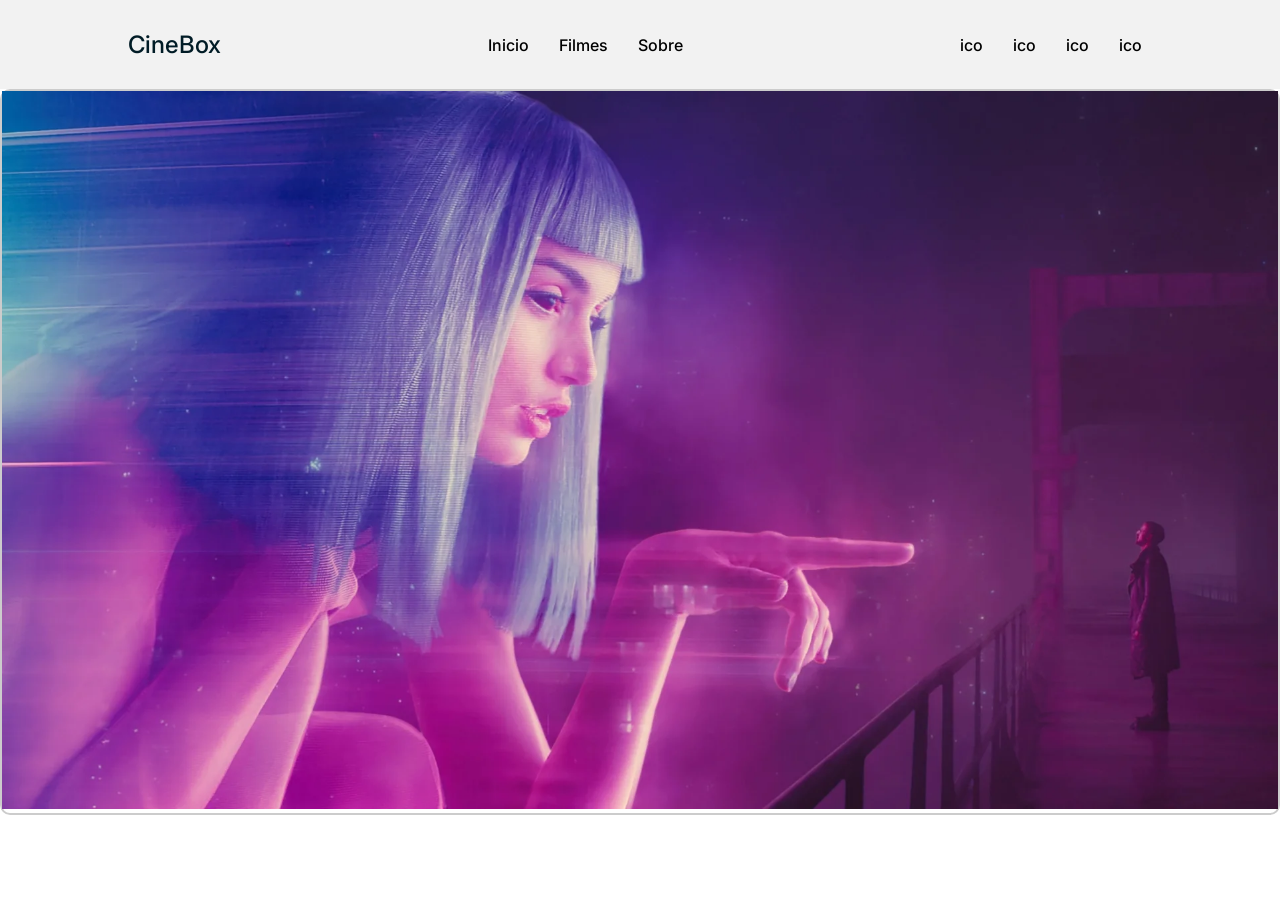
==== index.html @ 3a02669b "CineBox Aula01" ====
<!DOCTYPE html>
<html lang="pt-br">
<head>
    <meta charset="UTF-8">
    <meta name="viewport" content="width=device-width, initial-scale=1.0">
    <title>CineBox</title>
    <link rel="stylesheet" href="./Assets/CSS/Style.css">
    <link rel="stylesheet" href="./Assets/CSS/Carrossel.css">
</head>
<body>
    <header>
        <nav>
            <a href="#" class="logo">
                <h1>CineBox</h1>
            </a>
            <ul class="menu">
                <li><a href="#">Inicio</a></li>
                <li><a href="#">Filmes</a></li>
                <li><a href="#">Sobre</a></li>
            </ul>
            <ul class="menu-icone">
                <li><a href="#">ico</a></li>
                <li><a href="#">ico</a></li>
                <li><a href="#">ico</a></li>
                <li><a href="#">ico</a></li>
            </ul>
        </nav>
    </header>
    <section id="banner">
        <main class="carrossel-container">
            <img src="./Assets/img/banner/banner_01.jpg" alt="banner 01">
        </main>
    </section>
    
</body>
</html>
---- Assets/CSS/Style.css ----
@import url('https://fonts.googleapis.com/css2?family=Inter:ital,opsz,wght@0,14..32,100..900;1,14..32,100..900&display=swap');

*{
    margin: 0;
    padding: 0;
    font-family: "Inter", sans-serif;
    font-optical-sizing: auto;
    font-weight: 500;
    font-style: normal;
}

header nav{
    background-color: #f2f2f2;
    padding: 30px 0;
    display: flex;
    justify-content: space-around;
    align-items: center;
} 

.logo{
    text-decoration: none;
    color: #011c26;
    font-weight: bold;
    cursor: pointer;
}

ul.menu, ul.menu-icone{
    list-style: none;
    display: flex;
    gap: 10px;
}

.menu li a, .menu-icone li a{
    text-decoration: none;
    color: black;
    padding: 10px;
    border-radius: 10px;
}

.menu li a:hover, .menu-icone li a:hover{
    background-color: #011c26;
    color: tomato;
}
---- Assets/CSS/Carrossel.css ----
#banner{
    display: flex;
    justify-content: center;
    align-items: center;
}

#banner img{
    width: 100%;
}

.carrossel-container{
    width: 100%;
    max-width: 1920px;
    border: 2px solid #CCCCCC;
    border-radius: 10px;
}
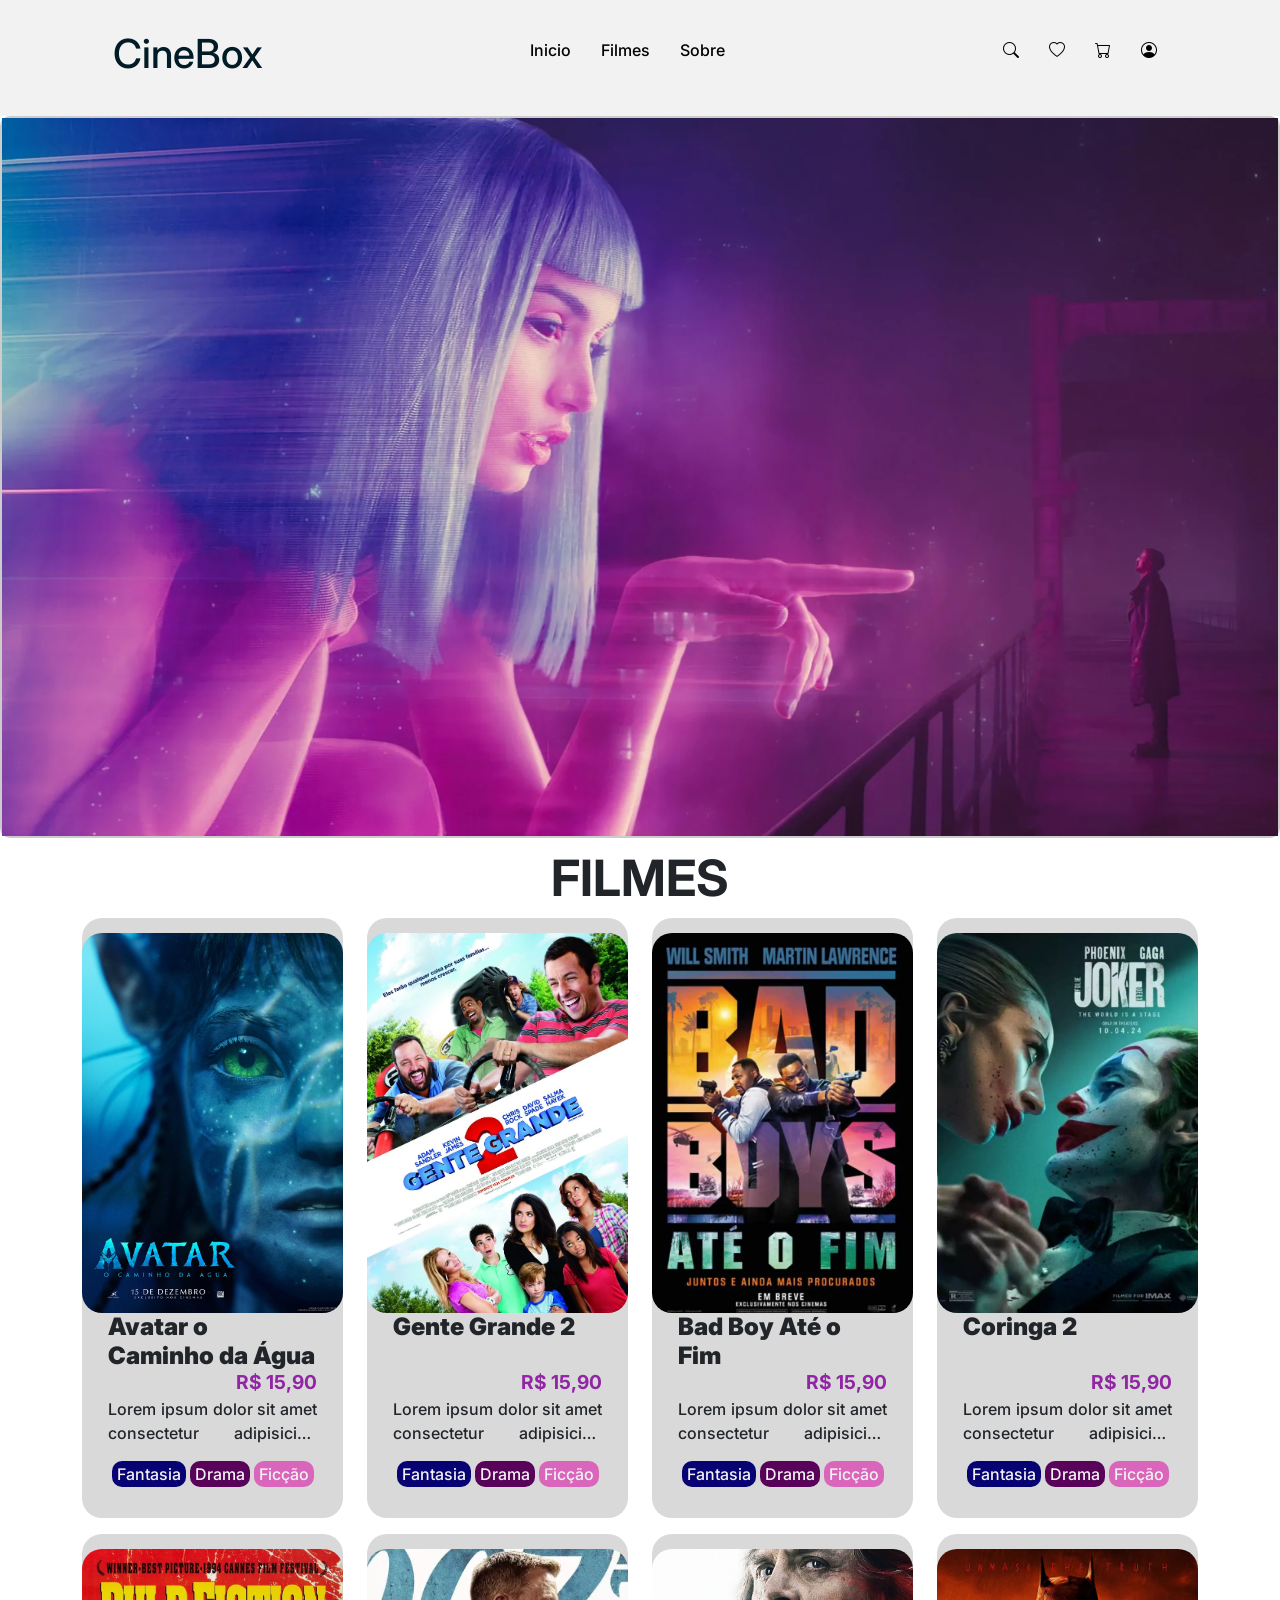
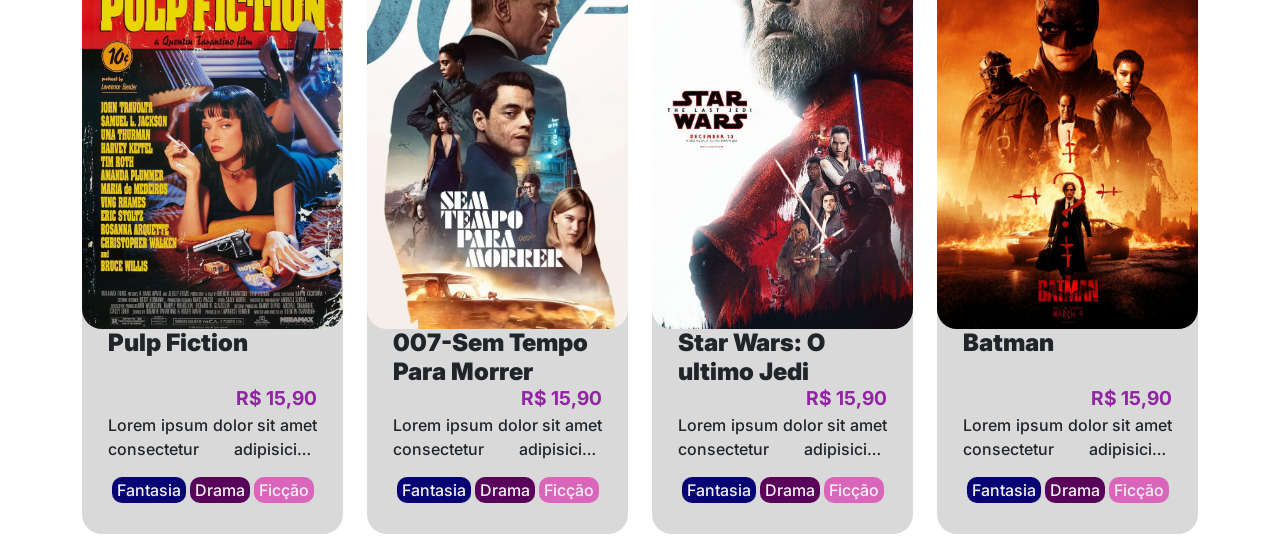
==== commit bacebd9a: "cinebox 01" ====
--- a/index.html
+++ b/index.html
@@ -4,8 +4,11 @@
     <meta charset="UTF-8">
     <meta name="viewport" content="width=device-width, initial-scale=1.0">
     <title>CineBox</title>
+
+    <link href="https://cdn.jsdelivr.net/npm/bootstrap@5.3.3/dist/css/bootstrap.min.css" rel="stylesheet" integrity="sha384-QWTKZyjpPEjISv5WaRU9OFeRpok6YctnYmDr5pNlyT2bRjXh0JMhjY6hW+ALEwIH" crossorigin="anonymous">
     <link rel="stylesheet" href="./Assets/CSS/Style.css">
     <link rel="stylesheet" href="./Assets/CSS/Carrossel.css">
+    <link rel="stylesheet" href="./Assets/CSS/Filmes.css">
 </head>
 <body>
     <header>
@@ -19,10 +22,10 @@
                 <li><a href="#">Sobre</a></li>
             </ul>
             <ul class="menu-icone">
-                <li><a href="#">ico</a></li>
-                <li><a href="#">ico</a></li>
-                <li><a href="#">ico</a></li>
-                <li><a href="#">ico</a></li>
+                <li><a href="#"><i class="bi bi-search"></i></a></li>
+                <li><a href="#"><i class="bi bi-heart"></i></a></li>
+                <li><a href="#"><i class="bi bi-cart"></i></a></li>
+                <li><a href="#"><i class="bi bi-person-circle"></i></a></li>
             </ul>
         </nav>
     </header>
@@ -31,6 +34,138 @@
             <img src="./Assets/img/banner/banner_01.jpg" alt="banner 01">
         </main>
     </section>
-    
+    <section id="filmes-recomendados">
+        <h2 class="titulo">filmes</h2>
+        <main class="container">
+            <div class="row">
+                <div class="col-3">
+                    <figure>
+                        <img src="./Assets/img/poster/avatar-o-caminho-da-agua.png" alt="Poster1" class="foto_produto">
+                        <figcaption>
+                            <h4>Avatar o Caminho da Água</h4>
+                            <span class="preco">R$ 15,90</span>
+                            <p class="descricao">Lorem ipsum dolor sit amet consectetur adipisicing elit. Soluta blanditiis, consequatur rerum laborum ea in deleniti ullam? Tenetur nesciunt eveniet, enim, quos praesentium veritatis, quaerat minima id voluptatibus recusandae earum.</p>
+                        </figcaption>
+                        <span class="genero">
+                            <label style="background-color: #070373;">Fantasia</label>
+                            <label style="background-color: #580259;">Drama</label>
+                            <label style="background-color: #d966ba;">Ficção</label>
+                        </span>
+                    </figure>
+                </div>
+                <div class="col-3">
+                    <figure>
+                        <img src="./Assets/img/poster/gente-grande-2.png" alt="Poster2" class="foto_produto">
+                        <figcaption>
+                            <h4>Gente Grande 2</h4>
+                            <span class="preco">R$ 15,90</span>
+                            <p class="descricao">Lorem ipsum dolor sit amet consectetur adipisicing elit. Soluta blanditiis, consequatur rerum laborum ea in deleniti ullam? Tenetur nesciunt eveniet, enim, quos praesentium veritatis, quaerat minima id voluptatibus recusandae earum.</p>
+                        </figcaption>
+                        <span class="genero">
+                            <label style="background-color: #070373;">Fantasia</label>
+                            <label style="background-color: #580259;">Drama</label>
+                            <label style="background-color: #d966ba;">Ficção</label>
+                        </span>
+                    </figure>
+                </div>
+                <div class="col-3">
+                    <figure>
+                        <img src="./Assets/img/poster/bad-boys-ate-o-fim.png" alt="Poster3" class="foto_produto">
+                        <figcaption>
+                            <h4>Bad Boy Até o Fim</h4>
+                            <span class="preco">R$ 15,90</span>
+                            <p class="descricao">Lorem ipsum dolor sit amet consectetur adipisicing elit. Soluta blanditiis, consequatur rerum laborum ea in deleniti ullam? Tenetur nesciunt eveniet, enim, quos praesentium veritatis, quaerat minima id voluptatibus recusandae earum.</p>
+                        </figcaption>
+                        <span class="genero">
+                            <label style="background-color: #070373;">Fantasia</label>
+                            <label style="background-color: #580259;">Drama</label>
+                            <label style="background-color: #d966ba;">Ficção</label>
+                        </span>
+                    </figure>
+                </div>
+                <div class="col-3">
+                    <figure>
+                        <img src="./Assets/img/poster/coringa-2.png" alt="Poster4" class="foto_produto">
+                        <figcaption>
+                            <h4>Coringa 2</h4>
+                            <span class="preco">R$ 15,90</span>
+                            <p class="descricao">Lorem ipsum dolor sit amet consectetur adipisicing elit. Soluta blanditiis, consequatur rerum laborum ea in deleniti ullam? Tenetur nesciunt eveniet, enim, quos praesentium veritatis, quaerat minima id voluptatibus recusandae earum.</p>
+                        </figcaption>
+                        <span class="genero">
+                            <label style="background-color: #070373;">Fantasia</label>
+                            <label style="background-color: #580259;">Drama</label>
+                            <label style="background-color: #d966ba;">Ficção</label>
+                        </span>
+                    </figure>
+                </div>
+                <div class="col-3">
+                    <figure>
+                        <img src="./Assets/img/poster/pulp-fiction.png" alt="Poster5" class="foto_produto">
+                        <figcaption>
+                            <h4>Pulp Fiction</h4>
+                            <span class="preco">R$ 15,90</span>
+                            <p class="descricao">Lorem ipsum dolor sit amet consectetur adipisicing elit. Soluta blanditiis, consequatur rerum laborum ea in deleniti ullam? Tenetur nesciunt eveniet, enim, quos praesentium veritatis, quaerat minima id voluptatibus recusandae earum.</p>
+                        </figcaption>
+                        <span class="genero">
+                            <label style="background-color: #070373;">Fantasia</label>
+                            <label style="background-color: #580259;">Drama</label>
+                            <label style="background-color: #d966ba;">Ficção</label>
+                        </span>
+                    </figure>
+                </div>
+                <div class="col-3">
+                    <figure>
+                        <img src="./Assets/img/poster/sem-tempo-para-morrer.png" alt="Poster6" class="foto_produto">
+                        <figcaption>
+                            <h4>007-Sem Tempo Para Morrer</h4>
+                            <span class="preco">R$ 15,90</span>
+                            <p class="descricao">Lorem ipsum dolor sit amet consectetur adipisicing elit. Soluta blanditiis, consequatur rerum laborum ea in deleniti ullam? Tenetur nesciunt eveniet, enim, quos praesentium veritatis, quaerat minima id voluptatibus recusandae earum.</p>
+                        </figcaption>
+                        <span class="genero">
+                            <label style="background-color: #070373;">Fantasia</label>
+                            <label style="background-color: #580259;">Drama</label>
+                            <label style="background-color: #d966ba;">Ficção</label>
+                        </span>
+                    </figure>
+                </div>
+                <div class="col-3">
+                    <figure>
+                        <img src="./Assets/img/poster/star-wars-the-last-jedi.png" alt="Poster7" class="foto_produto">
+                        <figcaption>
+                            <h4>Star Wars: O ultimo Jedi</h4>
+                            <span class="preco">R$ 15,90</span>
+                            <p class="descricao">Lorem ipsum dolor sit amet consectetur adipisicing elit. Soluta blanditiis, consequatur rerum laborum ea in deleniti ullam? Tenetur nesciunt eveniet, enim, quos praesentium veritatis, quaerat minima id voluptatibus recusandae earum.</p>
+                        </figcaption>
+                        <span class="genero">
+                            <label style="background-color: #070373;">Fantasia</label>
+                            <label style="background-color: #580259;">Drama</label>
+                            <label style="background-color: #d966ba;">Ficção</label>
+                        </span>
+                    </figure>
+                </div>
+                <div class="col-3">
+                    <figure>
+                        <img src="./Assets/img/poster/the-batman.png" alt="Poster8" class="foto_produto">
+                        <figcaption>
+                            <h4>Batman</h4>
+                            <span class="preco">R$ 15,90</span>
+                            <p class="descricao">Lorem ipsum dolor sit amet consectetur adipisicing elit. Soluta blanditiis, consequatur rerum laborum ea in deleniti ullam? Tenetur nesciunt eveniet, enim, quos praesentium veritatis, quaerat minima id voluptatibus recusandae earum.</p>
+                        </figcaption>
+                        <span class="genero">
+                            <label style="background-color: #070373;">Fantasia</label>
+                            <label style="background-color: #580259;">Drama</label>
+                            <label style="background-color: #d966ba;">Ficção</label>
+                        </span>
+                    </figure>
+                </div>
+ 
+
+
+
+            </div>
+        </main>
+    </section>
+
 </body>
-</html>+</html>
+
--- a/Assets/CSS/Filmes.css
+++ b/Assets/CSS/Filmes.css
@@ -0,0 +1,62 @@
+#filmes-recomendados h2.titulo{
+    text-align: center;
+    text-transform: uppercase;
+    font-size: 50px;
+    font-weight: 700;
+    margin: 10px 0;
+}
+
+#filmes-recomendados figure{
+    background-color: #d9d9d9;
+    padding: 15px 0;
+    width: 100%;
+    max-width: 400px;
+    height: 600px;
+    border-radius: 20px;
+    text-align: center;
+}
+
+#filmes-recomendados .foto_produto{
+    height: 95%;
+    width: 100%;
+    max-height: 380px;
+    max-width: 280px;
+    border-radius: 20px;
+    object-fit: cover;
+}
+
+#filmes-recomendados figcaption{
+    padding: 0 10%;
+    display: flex;
+    flex-grow: 1;/*usar todo espaço disponivel*/
+    flex-direction: column;
+}
+
+#filmes-recomendados figcaption h4{
+    margin-bottom: 0;
+    font-weight: 900;
+    text-align: start;
+    height: 55px;
+}
+
+#filmes-recomendados span.preco{
+    color: #9125a3;
+    font-weight: 700;
+    font-size: 1.2rem;
+    text-align: end;
+}
+
+#filmes-recomendados figcaption p{
+    text-align: justify;
+    display: -webkit-box;
+    -webkit-line-clamp: 2;
+    -webkit-box-orient: vertical;
+    overflow: hidden;
+}
+
+#filmes-recomendados span.genero label{
+    background-color: tomato;
+    color: #f2f2f2;
+    padding: 1px 5px;
+    border-radius: 10px;
+}
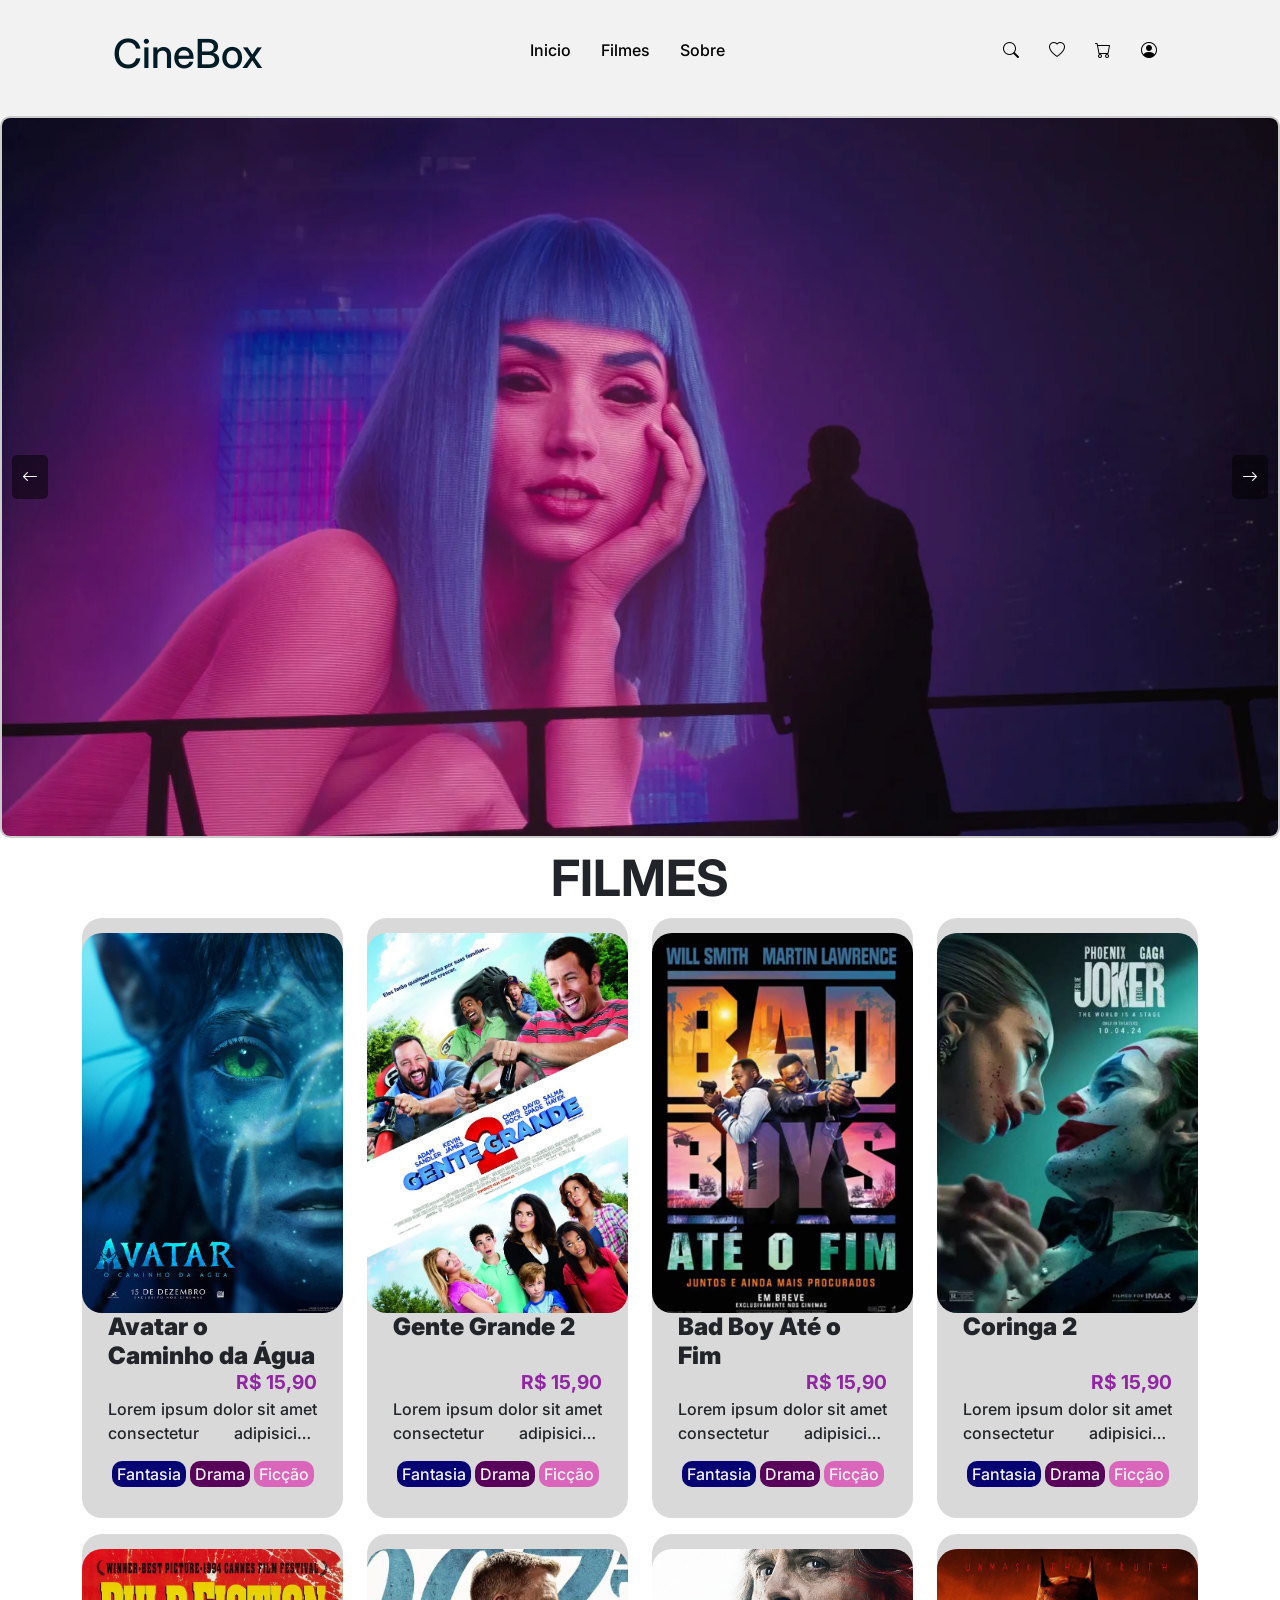
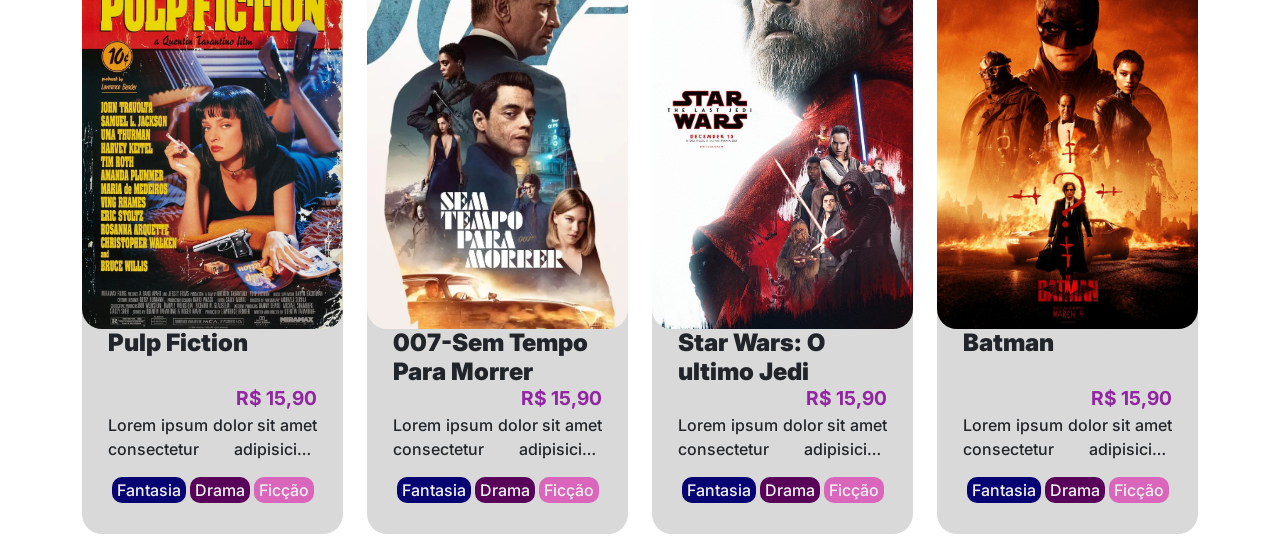
==== commit 91a57750: "07-11" ====
--- a/index.html
+++ b/index.html
@@ -1,15 +1,18 @@
 <!DOCTYPE html>
 <html lang="pt-br">
+
 <head>
     <meta charset="UTF-8">
     <meta name="viewport" content="width=device-width, initial-scale=1.0">
     <title>CineBox</title>
 
-    <link href="https://cdn.jsdelivr.net/npm/bootstrap@5.3.3/dist/css/bootstrap.min.css" rel="stylesheet" integrity="sha384-QWTKZyjpPEjISv5WaRU9OFeRpok6YctnYmDr5pNlyT2bRjXh0JMhjY6hW+ALEwIH" crossorigin="anonymous">
+    <link href="https://cdn.jsdelivr.net/npm/bootstrap@5.3.3/dist/css/bootstrap.min.css" rel="stylesheet"
+        integrity="sha384-QWTKZyjpPEjISv5WaRU9OFeRpok6YctnYmDr5pNlyT2bRjXh0JMhjY6hW+ALEwIH" crossorigin="anonymous">
     <link rel="stylesheet" href="./Assets/CSS/Style.css">
     <link rel="stylesheet" href="./Assets/CSS/Carrossel.css">
     <link rel="stylesheet" href="./Assets/CSS/Filmes.css">
 </head>
+
 <body>
     <header>
         <nav>
@@ -31,9 +34,22 @@
     </header>
     <section id="banner">
         <main class="carrossel-container">
-            <img src="./Assets/img/banner/banner_01.jpg" alt="banner 01">
+            <div class="carrossel">
+                <img src="./Assets/img/banner/banner_00.jpg" alt="banner 00">
+                <img src="./Assets/img/banner/banner_01.jpg" alt="banner 01">
+                <img src="./Assets/img/banner/banner_02.jpg" alt="banner 02">
+                <img src="./Assets/img/banner/banner_03.jpg" alt="banner 03">
+                <img src="./Assets/img/banner/banner_04.jpg" alt="banner 04">
+                <img src="./Assets/img/banner/banner_05.jpg" alt="banner 05">
+                <img src="./Assets/img/banner/banner_06.jpg" alt="banner 06">
+            </div>
+
+            <button class="anterior" onclick="javascript:voltarSlide()"><i class="bi bi-arrow-left"></i></button>
+            <button class="proximo" onclick="javascript:proximoSlide()"><i class="bi bi-arrow-right"></i></button>
         </main>
     </section>
+
+
     <section id="filmes-recomendados">
         <h2 class="titulo">filmes</h2>
         <main class="container">
@@ -44,7 +60,9 @@
                         <figcaption>
                             <h4>Avatar o Caminho da Água</h4>
                             <span class="preco">R$ 15,90</span>
-                            <p class="descricao">Lorem ipsum dolor sit amet consectetur adipisicing elit. Soluta blanditiis, consequatur rerum laborum ea in deleniti ullam? Tenetur nesciunt eveniet, enim, quos praesentium veritatis, quaerat minima id voluptatibus recusandae earum.</p>
+                            <p class="descricao">Lorem ipsum dolor sit amet consectetur adipisicing elit. Soluta
+                                blanditiis, consequatur rerum laborum ea in deleniti ullam? Tenetur nesciunt eveniet,
+                                enim, quos praesentium veritatis, quaerat minima id voluptatibus recusandae earum.</p>
                         </figcaption>
                         <span class="genero">
                             <label style="background-color: #070373;">Fantasia</label>
@@ -59,7 +77,9 @@
                         <figcaption>
                             <h4>Gente Grande 2</h4>
                             <span class="preco">R$ 15,90</span>
-                            <p class="descricao">Lorem ipsum dolor sit amet consectetur adipisicing elit. Soluta blanditiis, consequatur rerum laborum ea in deleniti ullam? Tenetur nesciunt eveniet, enim, quos praesentium veritatis, quaerat minima id voluptatibus recusandae earum.</p>
+                            <p class="descricao">Lorem ipsum dolor sit amet consectetur adipisicing elit. Soluta
+                                blanditiis, consequatur rerum laborum ea in deleniti ullam? Tenetur nesciunt eveniet,
+                                enim, quos praesentium veritatis, quaerat minima id voluptatibus recusandae earum.</p>
                         </figcaption>
                         <span class="genero">
                             <label style="background-color: #070373;">Fantasia</label>
@@ -74,7 +94,9 @@
                         <figcaption>
                             <h4>Bad Boy Até o Fim</h4>
                             <span class="preco">R$ 15,90</span>
-                            <p class="descricao">Lorem ipsum dolor sit amet consectetur adipisicing elit. Soluta blanditiis, consequatur rerum laborum ea in deleniti ullam? Tenetur nesciunt eveniet, enim, quos praesentium veritatis, quaerat minima id voluptatibus recusandae earum.</p>
+                            <p class="descricao">Lorem ipsum dolor sit amet consectetur adipisicing elit. Soluta
+                                blanditiis, consequatur rerum laborum ea in deleniti ullam? Tenetur nesciunt eveniet,
+                                enim, quos praesentium veritatis, quaerat minima id voluptatibus recusandae earum.</p>
                         </figcaption>
                         <span class="genero">
                             <label style="background-color: #070373;">Fantasia</label>
@@ -89,7 +111,9 @@
                         <figcaption>
                             <h4>Coringa 2</h4>
                             <span class="preco">R$ 15,90</span>
-                            <p class="descricao">Lorem ipsum dolor sit amet consectetur adipisicing elit. Soluta blanditiis, consequatur rerum laborum ea in deleniti ullam? Tenetur nesciunt eveniet, enim, quos praesentium veritatis, quaerat minima id voluptatibus recusandae earum.</p>
+                            <p class="descricao">Lorem ipsum dolor sit amet consectetur adipisicing elit. Soluta
+                                blanditiis, consequatur rerum laborum ea in deleniti ullam? Tenetur nesciunt eveniet,
+                                enim, quos praesentium veritatis, quaerat minima id voluptatibus recusandae earum.</p>
                         </figcaption>
                         <span class="genero">
                             <label style="background-color: #070373;">Fantasia</label>
@@ -104,7 +128,9 @@
                         <figcaption>
                             <h4>Pulp Fiction</h4>
                             <span class="preco">R$ 15,90</span>
-                            <p class="descricao">Lorem ipsum dolor sit amet consectetur adipisicing elit. Soluta blanditiis, consequatur rerum laborum ea in deleniti ullam? Tenetur nesciunt eveniet, enim, quos praesentium veritatis, quaerat minima id voluptatibus recusandae earum.</p>
+                            <p class="descricao">Lorem ipsum dolor sit amet consectetur adipisicing elit. Soluta
+                                blanditiis, consequatur rerum laborum ea in deleniti ullam? Tenetur nesciunt eveniet,
+                                enim, quos praesentium veritatis, quaerat minima id voluptatibus recusandae earum.</p>
                         </figcaption>
                         <span class="genero">
                             <label style="background-color: #070373;">Fantasia</label>
@@ -119,7 +145,9 @@
                         <figcaption>
                             <h4>007-Sem Tempo Para Morrer</h4>
                             <span class="preco">R$ 15,90</span>
-                            <p class="descricao">Lorem ipsum dolor sit amet consectetur adipisicing elit. Soluta blanditiis, consequatur rerum laborum ea in deleniti ullam? Tenetur nesciunt eveniet, enim, quos praesentium veritatis, quaerat minima id voluptatibus recusandae earum.</p>
+                            <p class="descricao">Lorem ipsum dolor sit amet consectetur adipisicing elit. Soluta
+                                blanditiis, consequatur rerum laborum ea in deleniti ullam? Tenetur nesciunt eveniet,
+                                enim, quos praesentium veritatis, quaerat minima id voluptatibus recusandae earum.</p>
                         </figcaption>
                         <span class="genero">
                             <label style="background-color: #070373;">Fantasia</label>
@@ -134,7 +162,9 @@
                         <figcaption>
                             <h4>Star Wars: O ultimo Jedi</h4>
                             <span class="preco">R$ 15,90</span>
-                            <p class="descricao">Lorem ipsum dolor sit amet consectetur adipisicing elit. Soluta blanditiis, consequatur rerum laborum ea in deleniti ullam? Tenetur nesciunt eveniet, enim, quos praesentium veritatis, quaerat minima id voluptatibus recusandae earum.</p>
+                            <p class="descricao">Lorem ipsum dolor sit amet consectetur adipisicing elit. Soluta
+                                blanditiis, consequatur rerum laborum ea in deleniti ullam? Tenetur nesciunt eveniet,
+                                enim, quos praesentium veritatis, quaerat minima id voluptatibus recusandae earum.</p>
                         </figcaption>
                         <span class="genero">
                             <label style="background-color: #070373;">Fantasia</label>
@@ -149,16 +179,18 @@
                         <figcaption>
                             <h4>Batman</h4>
                             <span class="preco">R$ 15,90</span>
-                            <p class="descricao">Lorem ipsum dolor sit amet consectetur adipisicing elit. Soluta blanditiis, consequatur rerum laborum ea in deleniti ullam? Tenetur nesciunt eveniet, enim, quos praesentium veritatis, quaerat minima id voluptatibus recusandae earum.</p>
-                        </figcaption>
-                        <span class="genero">
-                            <label style="background-color: #070373;">Fantasia</label>
-                            <label style="background-color: #580259;">Drama</label>
-                            <label style="background-color: #d966ba;">Ficção</label>
-                        </span>
-                    </figure>
-                </div>
- 
+                            <p class="descricao">Lorem ipsum dolor sit amet consectetur adipisicing elit. Soluta
+                                blanditiis, consequatur rerum laborum ea in deleniti ullam? Tenetur nesciunt eveniet,
+                                enim, quos praesentium veritatis, quaerat minima id voluptatibus recusandae earum.</p>
+                        </figcaption>
+                        <span class="genero">
+                            <label style="background-color: #070373;">Fantasia</label>
+                            <label style="background-color: #580259;">Drama</label>
+                            <label style="background-color: #d966ba;">Ficção</label>
+                        </span>
+                    </figure>
+                </div>
+
 
 
 
@@ -167,5 +199,5 @@
     </section>
 
 </body>
-</html>
-
+<script src="./Assets/Js/carrossel.js"></script>
+</html>
--- a/Assets/CSS/Carrossel.css
+++ b/Assets/CSS/Carrossel.css
@@ -13,4 +13,33 @@
     max-width: 1920px;
     border: 2px solid #CCCCCC;
     border-radius: 10px;
+
+    overflow: hidden;
+    position: relative;
+}
+
+.carrossel{
+    display: flex;
+    transition: transform 1s ease-in-out;
+}
+
+.carrossel-container>button{
+    background-color: rgba(0,0,0,0.5);
+    color: white;
+
+    padding: 10px;
+    border-radius: 5px;
+    border: none;
+
+    transform: translateY(-50%);
+    position: absolute;
+    top: 50%;
+}
+
+.carrossel-container>button.anterior{
+    left: 10px;
+}
+
+.carrossel-container>button.proximo{
+    right: 10px;
 }
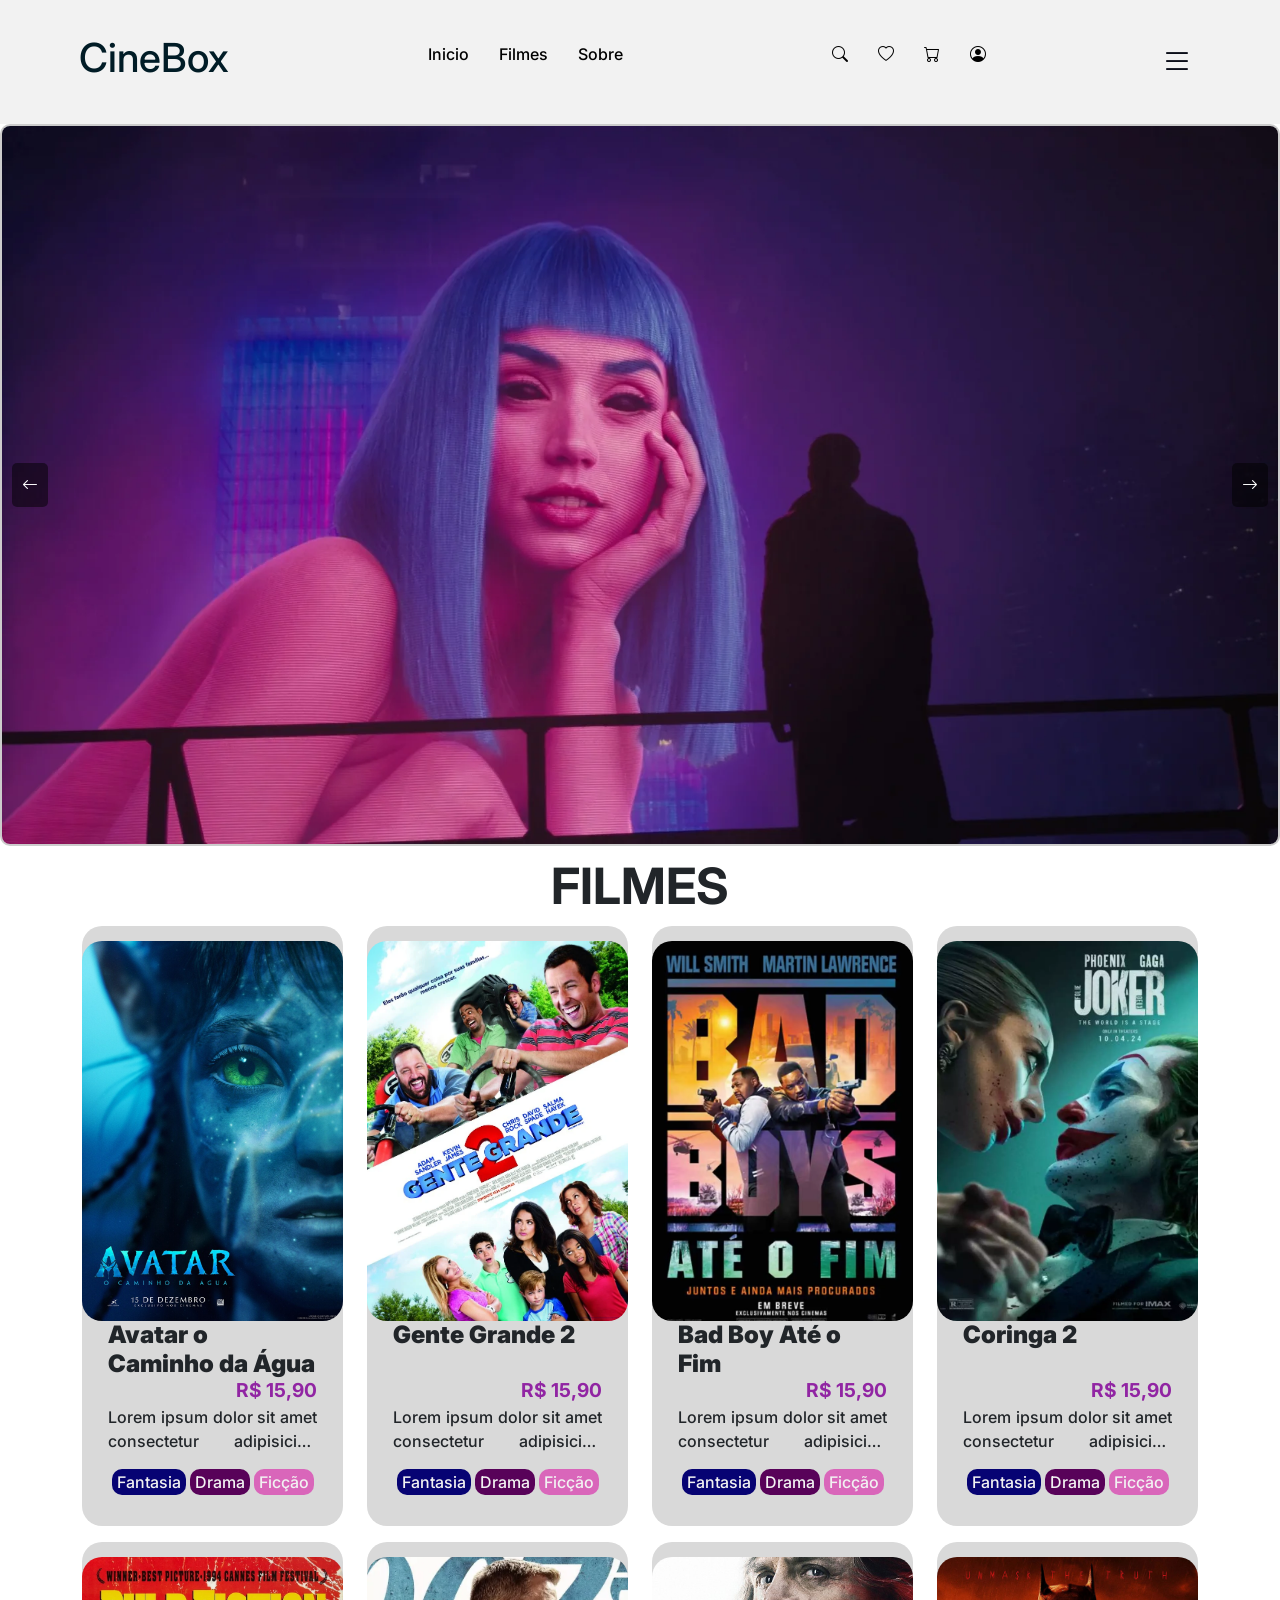
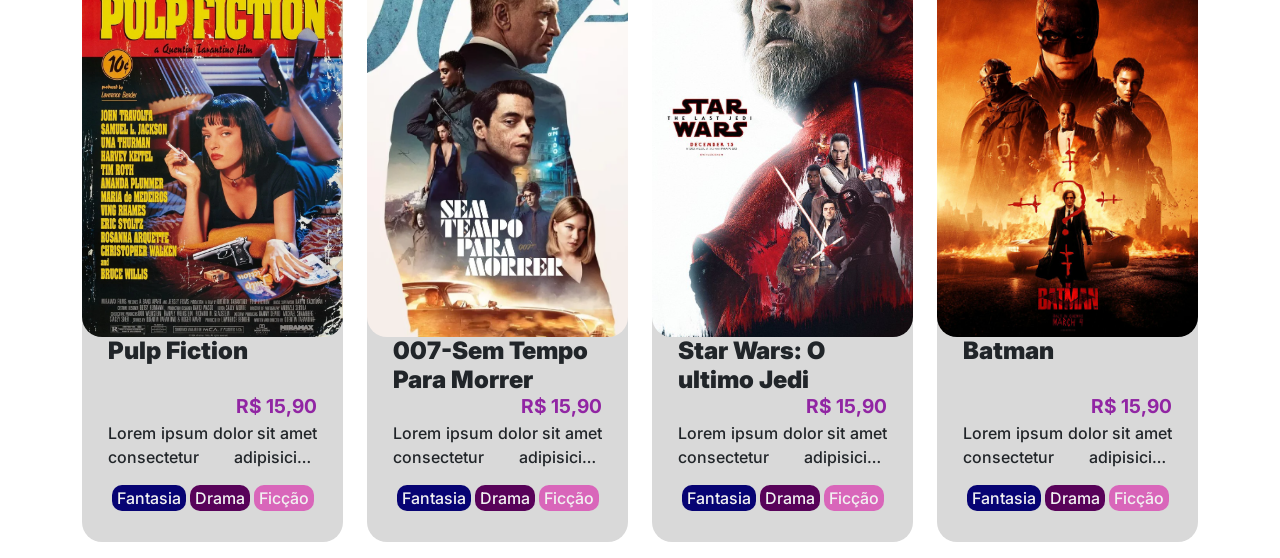
==== commit 8bae8075: "14-11-2024" ====
--- a/index.html
+++ b/index.html
@@ -30,6 +30,16 @@
                 <li><a href="#"><i class="bi bi-cart"></i></a></li>
                 <li><a href="#"><i class="bi bi-person-circle"></i></a></li>
             </ul>
+            
+            <button class="menu-oculto" onclick="javascript:abrirnav()"><i class="bi bi-list"></i></button>
+
+            <div id="offcanvas" class="menu-oculto">
+                <button class="fechar" onclick="javascript:fecharnav()"><i class="bi bi-x"></i></button>
+                <a href="index.html">Inicio</a>
+                <a href="#">Filmes</a>
+                <a href="#">Sobre</a>
+            </div>
+
         </nav>
     </header>
     <section id="banner">
@@ -200,4 +210,5 @@
 
 </body>
 <script src="./Assets/Js/carrossel.js"></script>
+<script src="./Assets/Js/offcanvas.js"></script>
 </html>
